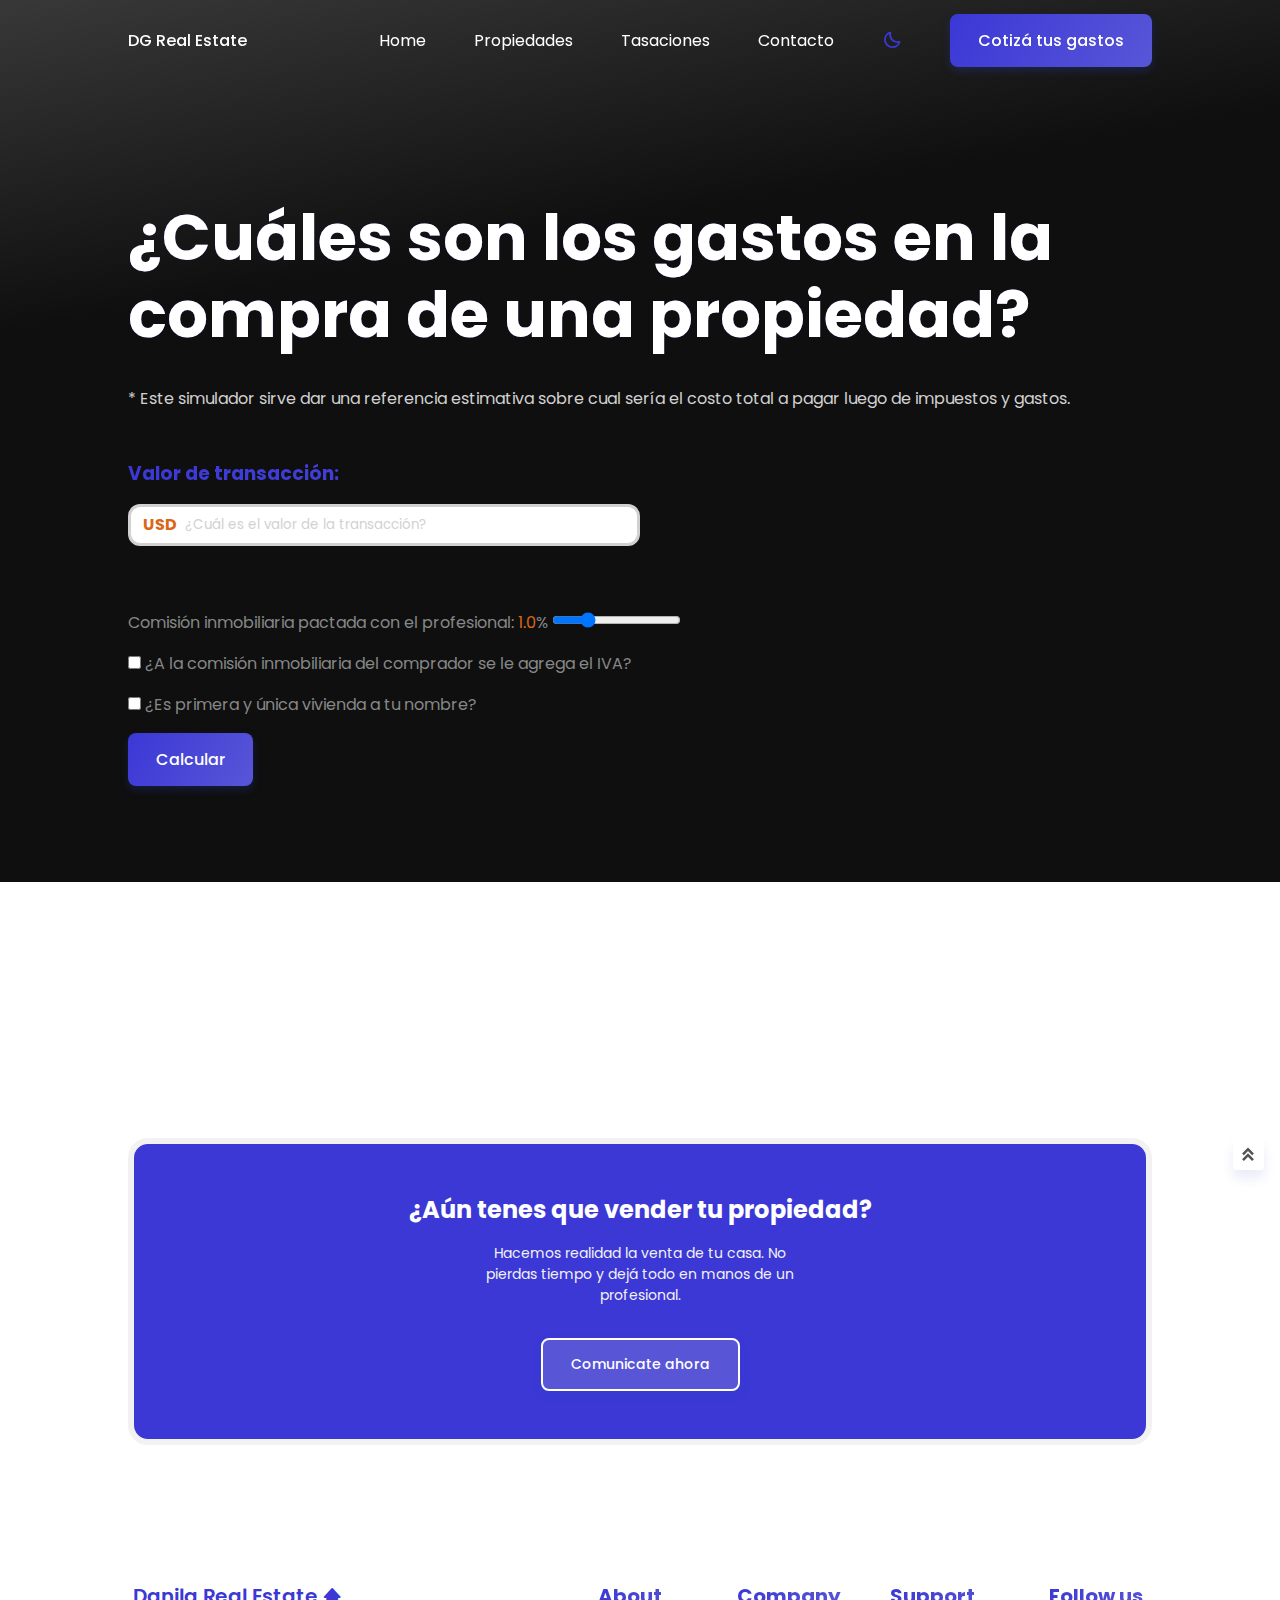
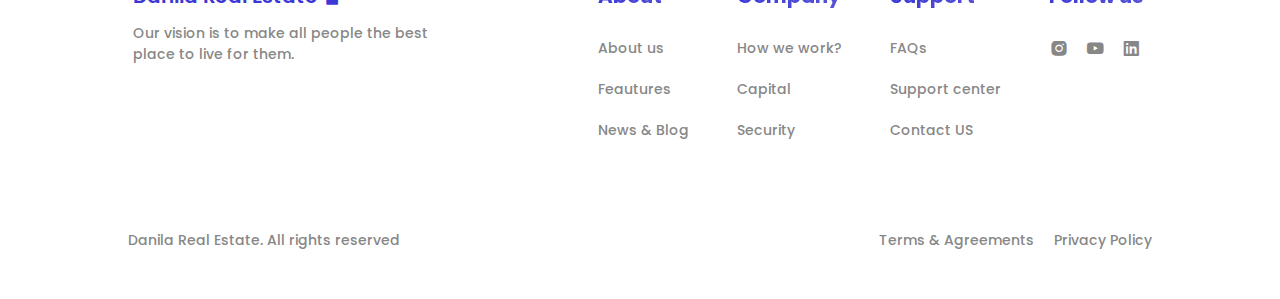
==== calculate.html @ ddccc5e1 "errors remain in calculations and rename button" ====
<!DOCTYPE html>
    <html lang="es">
    <head>
        <meta charset="UTF-8">
        <meta name="viewport" content="width=device-width, initial-scale=1.0">
        <!----=============== GOOGLE FONTS ===============-->
        <link rel="preconnect" href="https://fonts.googleapis.com">
        <link rel="preconnect" href="https://fonts.gstatic.com" crossorigin>
        <link href="https://fonts.googleapis.com/css2?family=Playfair+Display:ital,wght@0,400;0,600;0,700;0,800;1,400;1,600;1,700&family=Poppins:wght@400;500;600&family=Raleway:wght@300;700;900&display=swap" rel="stylesheet">
        <!--=============== FAVICON ===============-->
        <link rel="shortcut icon" href="assets/img/favicon.png" type="image/x-icon">

        <!--=============== BOXICONS ===============-->  
        <link href='https://unpkg.com/boxicons@2.1.2/css/boxicons.min.css' rel='stylesheet'> 
        
        <!--=============== SWIPER CSS ===============-->
        <link rel="stylesheet" href="https://cdn.jsdelivr.net/npm/swiper@8/swiper-bundle.min.css"/>

        <!--=============== CSS ===============-->
        <link rel="stylesheet" href="assets/css/estilos.css">

        <title>Responsive real state website - Bedimcode</title>
    </head>
    <body>
        <!--==================== HEADER ====================-->
        <header class="header" id="header">
            <nav class="nav container">
                <a href="#" class="nav__logo" id="logo-principal">
                    DG Real Estate <!--agregar logo img -->
                </a>
                <div class="nav__menu">
                    <ul class="nav__list">
                        <li class="nav__item">
                            <a href="#home" class="nav__link ">
                                <i class='bx bx-home-alt-2'></i>
                                <span>Home</span>
                            </a>
                        </li>
                        <li class="nav__item">
                            <a href="./index.html" class="nav__link">
                                <i class='bx bx-building-house' ></i>
                                <span>Propiedades</span>
                            </a>
                        </li>
                        <li class="nav__item">
                            <a href="./index.html" class="nav__link">
                                <i class='bx bx-award' ></i>
                                <span>Tasaciones</span>
                            </a>
                        </li>
                        <li class="nav__item">
                            <a href="#subscribe" class="nav__link">
                                <i class='bx bx-phone' ></i>
                                <span>Contacto</span>
                            </a>
                        </li>
                    </ul>
                </div>

                <!-- Theme change button -->
                <i class='bx bx-moon change-theme' id="theme-button"></i>

                <a href="#" class="button nav__button">
                    Cotizá tus gastos
                </a>
            </nav>
        </header>

        <!--==================== MAIN ====================-->
        <main class="main">

            <!--==================== HOME BILLS CALCULATOR ====================-->
            <section class="home section" id="home">
                <div class="home__container container">
                    <div class="home__data">
                        <h1 class="home__title">
                            ¿Cuáles son los gastos en la compra de una propiedad?
                        </h1>
                        <p class="home__description">
                            * Este simulador sirve dar una referencia estimativa sobre cual sería el costo total a pagar luego de impuestos y gastos.
                        </p>

                        <form >
                            <div class="input-section grid">
                                <h3>Valor de transacción:</h3>
                                <div class="input-group home__search">
                                    <div class="input-group-prepend">
                                        <span class="input-group-text">USD</span>
                                    </div>
                                    <input type="text" class="home__search-input" id= "precio_transaccion" placeholder="¿Cuál es el valor de la transacción?">
                                </div>
                                <div class="checkbox-input">
                                    <label class="form-range-label" for="comision_comprador">Comisión inmobiliaria pactada con el profesional: <span id="input_comision_comprador">1.0</span>% </label>
        
                                    <input type="range"  id="comision_comprador" name="comision_comprador" min="0" max="4" value="1" step="0.5">
                                </div>
        
                                <div class="form-check">
                                    <input type="checkbox" class="form-check-input" id="iva_comprador">
                                    <label class="form-check-label" for="iva_comprador">¿A la comisión inmobiliaria del comprador se le agrega el IVA?</label>
                                </div>
        
                                <div class="form-check">
                                    <input type="checkbox" class="form-check-input" id="primervivienda_comprador">
                                    <label class="form-check-label" for="primervivienda_comprador">¿Es primera y única vivienda a tu nombre?</label>
                                </div>
        
                            </div>
                        </form>
                        <button type="button" class="button" id="calcular_oferta"> 
                            Calcular
                        </button>
                    </div>
                </div>
            </section>

            <!--==================== VALUE RESULTS====================-->
            <section class="value section" id="value">
                <div class="value__container container grid">
                    <div class="value__images" id="analisis_imagen">
                        <div class="value__orbe"></div>
                        <div class="value__img">
                            <img src="assets/img/value.jpg" alt="">
                        </div>
                    </div>
                    <div class="value__content" id="analisis_oferta">
                        <div class="value__data resultado" >
                                <span class="section__subtitle">Según nuestra estimación,</span>
                                <h2 class="section__title"> el monto total a abonar por la propiedad después de impuestos y gastos es de
                                    USD <span id="plata_final_comprador">0.00</span>.</h2> 
                                <p class="value__description">
                                    No te pierdas la experiencia de tener un servicio personalizado y de excelencia.
                                </p>
                        </div>
                        <div class="value__accordion results-container">
                            <div class="value__accordion-item results">
                                    <header class="value__accordion-header">
                                        <i class='bx bxs-camera value__accordion-icon'></i>
                                        <h3 class="value__accordion-title list-bullets">
                                            Sellos: <strong>USD <span id="sellos">0.00</span></strong>
                                        </h3>
                                        <div class="value__accordion-arrow">
                                            <i class='bx bxs-down-arrow' ></i>
                                        </div>
                                    </header>
                                    <div class="value__accordion-content">
                                        <p class="value__accordion-description nota-al-pie">
                                            <span class="fw-bold"> Impuesto de sellos:</span> este impuesto grava la operación con el 3.6% del monto de escrituración. La ley no especifica quien abona este importe, por usos y costumbres se divide el pago en partes iguales entre el comprador y el vendedor. Existe una exención cuando la propiedad que se adquiere sea para vivienda única, familiar y de ocupación permanente y que constituyan la única propiedad en cabeza de cada uno de los adquirentes. En este caso la base imponible se calculara sobre el excedente sobre $ 6.250.000
                                        </p>
                                    </div>
                            </div>

                            <div class="value__accordion-item">
                                    <header class="value__accordion-header">
                                        <i class='bx bxs-crown value__accordion-icon'></i>                          
                                        <h3 class="value__accordion-title list-bullets">
                                            Gastos de escribanía: <strong>USD <span id="gastos_escrituracion">0.00</span></strong>
                                        </h3>
                                        <div class="value__accordion-arrow">
                                            <i class='bx bxs-down-arrow' ></i>
                                        </div>
                                    </header>
                                    <div class="value__accordion-content">
                                        <p class="value__accordion-description nota-al-pie">
                                            <span class="fw-bold">Honorarios de escribanía:</span> los honorarios del escribano los paga el comprador 2%  es el precio de referencia sobre el valor de escrituración, no obstante se deberá solicitar presupuesto al escribano para saberlo con exactitud. <br> 
                                            <span class="fw-bold"> Gastos de escribanía:</span> además de los honorarios antes mencionados, se deberá abonar gastos tales como inscripción en el registro dela propiedad, fichas registrales, sellos matriz y testimonios. Estos costos dependerán de cada operación ya que pertenecen a tablas movibles que poseen los escribanos. A modo orientativo se estima que estos gastos están alrededor del 0,60% al 1% del valor de escrituración.
                                        </p>
                                    </div>
                            </div>

                            <div class="value__accordion-item">
                                    <header class="value__accordion-header">
                                        <i class='bx bxs-bar-chart-square value__accordion-icon' ></i>
                                        <h3 class="value__accordion-title list-bullets">
                                            Comisión inmobiliaria: <strong>USD <span id="monto_comision_comprador">0.00</span></strong>
                                        </h3>
                                        <div class="value__accordion-arrow">
                                            <i class='bx bxs-down-arrow' ></i>
                                        </div>
                                    </header>
                                    <div class="value__accordion-content">
                                        <p class="value__accordion-description nota-al-pie">
                                            <span class="fw-bold"> Honorarios inmobiliarios:</span> Corresponde a los honorarios de la inmobiliaria o corredores inmobiliarios involucrados en el proceso por las operaciones realizadas del inmueble: tasación, búsqueda de compra, publicidad, visitas e informes de dominio e inhibición si estuvieran a su cargo. Implica un 4% + IVA para el comprador y entre el 1% y 2% + IVA para el vendedor sobre el precio de venta.
                                        </p>
                                    </div>
                            </div>                       
                        </div>
                    </div>
                </div>
            </section>


            <!--==================== CONTACT ====================-->
            <section class="subscribe section" id="subscribe">
                <div class="subscribe__container container">
                    <h1 class="subscribe__title">
                        ¿Aún tenes que vender tu propiedad?
                    </h1>
                    <p class="subscribe__description">
                        Hacemos realidad la venta de tu casa. No pierdas tiempo y dejá todo en manos de un profesional.
                    </p>
                    <a href="https://api.whatsapp.com/send/?phone=5491132802019&text=Hola+Danila.&type=phone_number&app_absent=0" class="button subscribe__button" target="_blank">
                        Comunicate ahora
                    </a>
                </div>
            </section>
        </main>

        <!--==================== FOOTER ====================-->
        <footer class="footer section">
            <div class="footer__container container grid">
                <div>
                    <a href="#" class="footer__logo">
                        Danila Real Estate <i class='bx bxs-home-alt-2'></i>
                        
                    </a>
                    <p class="footer__description">
                        Our vision is to make all people the best place to live for them.
                    </p>
                </div>
                <div class="footer__content">
                    <div>
                        <h3 class="footer__title">
                            About
                        </h3>
                        <ul class="footer__links">
                            <li>
                                <a href="#" class="footer__link">About us</a>
                            </li>
                            <li>
                                <a href="#" class="footer__link">Feautures</a>
                            </li>
                            <li>
                                <a href="#" class="footer__link">News & Blog</a>
                            </li>
                        </ul>
                    </div>
                    <div>
                        <h3 class="footer__title">
                            Company
                        </h3>
                        <ul class="footer__links">
                            <li>
                                <a href="#" class="footer__link">How we work?</a>
                            </li>
                            <li>
                                <a href="#" class="footer__link">Capital</a>
                            </li>
                            <li>
                                <a href="#" class="footer__link">Security</a>
                            </li>
                        </ul>
                    </div>
                    <div>
                        <h3 class="footer__title">
                            Support
                        </h3>
                        <ul class="footer__links">
                            <li>
                                <a href="#" class="footer__link">FAQs</a>
                            </li>
                            <li>
                                <a href="#" class="footer__link">Support center</a>
                            </li>
                            <li>
                                <a href="#" class="footer__link">Contact US</a>
                            </li>
                        </ul>
                    </div>
                    <div>
                        <h3 class="footer__title">
                            Follow us
                        </h3>
                        <ul class="footer__social">
                            <a href="https://www.instagram.com/danila.realestate/" target="_blank" class="footer__social-link"><i class='bx bxl-instagram-alt' ></i></a>
                            <a href="https://www.youtube.com/channel/UC2ImtOeTkPZBOJ68bkAvwpg" target="_blank" class="footer__social-link"><i class='bx bxl-youtube' ></i></a>
                            <a href="https://www.linkedin.com/in/danila-greppi/" target="_blank" class="footer__social-link"><i class='bx bxl-linkedin-square' ></i></a>
                        </ul>
                    </div>
                </div>
            </div>
            <div class="footer__info container">
                <span class="footer__copy">
                    Danila Real Estate. All rights reserved
                </span>
                <div class="footer__privacy">
                    <a href="#">Terms & Agreements</a>
                    <a href="#">Privacy Policy</a>
                </div>
            </div>
        </footer>


        <!--========== SCROLL UP ==========-->
        <a href="#" class="scrollup" id="scroll-up">
            <i class='bx bxs-chevrons-up'></i>
        </a>

        <!--=============== SWIPER JS ===============-->
        <script src="https://cdn.jsdelivr.net/npm/swiper@8/swiper-bundle.min.js"></script>
        <!--=============== MAIN JS ===============-->
        <script src="assets/js/main.js"></script>
        <script src="assets/js/bills-simulator.js"></script>
    </body>
</html>
---- assets/css/estilos.css ----
/*=============== IMPORT ===============*/
/*=============== VARIABLES CSS ===============*/
:root {
  --header-height: 3.5rem;
  /*========== Colors ==========*/
  /*Color mode HSL(hue, saturation, lightness)*/
  --first-color: hsl(241, 66%, 53%);
  --first-color-alt: hsl(241, 66%, 47%);
  --first-color-light: hsl(241, 62%, 59%);
  --first-color-lighten: hsl(0, 0%, 95%);
  --second-color: hsl(25, 83%, 47%);
  --second-color-light: hsl(25, 80%, 59%);
  --title-color: hsl(0, 0%, 32%);
  --text-color: hsl(0, 0%, 53%);
  --text-color-light: hsl(0, 0%, 82%);
  --border-color: hsl(228, 99%, 98%);
  --body-color: #fff;
  --container-color: #fff;
  --bg-gradient: linear-gradient(120deg, var(--first-color), var(--first-color-light));
  /*========== Font and typography ==========*/
  /*.5rem = 8px | 1rem = 16px ...*/
  --body-font: 'Poppins', sans-serif;
  --biggest-font-size: 2.25rem;
  --h1-font-size: 1.5rem;
  --h2-font-size: 1.25rem;
  --h3-font-size: 1rem;
  --normal-font-size: .938rem;
  --small-font-size: .813rem;
  --smaller-font-size: .75rem;
  /*========== Font weight ==========*/
  --font-medium: 500;
  --font-semi-bold: 600;
  /*========== z index ==========*/
  --z-tooltip: 10;
  --z-fixed: 100; }

/* Responsive typography */
@media (min-width: 1024px) {
  :root {
    --biggest-font-size: 4rem;
    --h1-font-size: 2.25rem;
    --h2-font-size: 1.5rem;
    --h3-font-size: 1.25rem;
    --normal-font-size: 1rem;
    --small-font-size: .875rem;
    --smaller-font-size: .813rem; } }
/*=============== BASE ===============*/
* {
  box-sizing: border-box;
  padding: 0;
  margin: 0; }

html body {
  font-family: var(--body-font);
  font-size: var(--normal-font-size);
  background-color: var(--body-color);
  color: var(--text-color);
  transition: .3s;
  /* For animation dark mode */ }

h1, h2, h3 {
  background: var(--bg-gradient);
  -webkit-background-clip: text;
  color: transparent; }

ul {
  list-style: none; }

a {
  text-decoration: none; }

img {
  max-width: 100%;
  height: auto; }

input,
button {
  font-family: var(--body-font);
  outline: none;
  border: none; }

/*=============== THEME ===============*/
.change-theme {
  font-size: 1.25rem;
  color: #fff;
  cursor: pointer;
  transition: .3s; }
  .change-theme:hover {
    color: var(--first-color); }

/*========== Variables Dark theme ==========*/
body.dark-theme {
  --first-color: hsl(241, 66%, 53%);
  --first-color-lighten: hsl(0, 0%, 0%);
  --second-color: hsl(25, 83%, 47%);
  --title-color: hsl(0, 0%, 71%);
  --text-color: hsl(0, 0%, 72%);
  --text-color-light: hsla(0, 0%, 96%, 0.212);
  --border-color: hsl(0, 0%, 7%);
  --body-color: rgb(0, 0, 0);
  --container-color: rgb(15, 15, 15);
  --bg-gradient: linear-gradient(120deg, var(--first-color), var(--first-color-light)); }

.dark-theme .home__search {
  border: 3px solid var(--border-color) !important; }
.dark-theme .home__description, .dark-theme .subscribe__description {
  color: var(--text-color) !important; }
.dark-theme .contact__orbe, .dark-theme .value__orbe {
  background-color: transparent !important; }
.dark-theme .contact__card-button {
  background-color: #0f0f0f !important; }

/*========== 
    Color changes in some parts of 
    the website, in dark theme 
==========*/
/*=============== REUSABLE CSS CLASSES ===============*/
.container {
  max-width: 1024px;
  margin-left: 1.5rem;
  margin-right: 1.5rem; }

.grid {
  display: grid; }

span {
  color: var(--second-color); }

.section {
  padding: 4.5rem 0 2rem; }

.section__title {
  font-size: var(--h2-font-size);
  margin-bottom: 1rem; }

.section__subtitle {
  display: block;
  font-size: var(--small-font-size);
  color: var(--second-color); }

.main {
  overflow: hidden;
  /* For the animations ScrollReveal*/ }

/*=============== HEADER & NAV ===============*/
.header {
  position: fixed;
  top: 0;
  left: 0;
  width: 100%;
  background-color: transparent;
  z-index: var(--z-fixed);
  transition: 0.4s; }
  .header .nav {
    height: var(--header-height);
    display: flex;
    justify-content: space-between;
    align-items: center; }
    .header .nav .nav__logo {
      color: #fff;
      display: inline-flex;
      align-items: center;
      column-gap: .25rem;
      font-weight: var(--font-medium);
      transition: .3s; }
      .header .nav .nav__logo:hover {
        color: var(--first-color); }
      .header .nav .nav__logo i {
        font-size: 1rem; }
    .header .nav .nav__button {
      display: none; }

@media (max-width: 1023px) {
  .nav__menu {
    position: fixed;
    bottom: 2rem;
    background-color: var(--container-color);
    box-shadow: 0 8px 24px rgba(39, 69, 190, 0.15);
    width: 90%;
    left: 0;
    right: 0;
    margin: 0 auto;
    padding: 1.30rem 3rem;
    border-radius: 1.25rem;
    transition: .4s; }
    .nav__menu .nav__list {
      display: flex;
      justify-content: space-between;
      align-items: center; }
      .nav__menu .nav__list .nav__link {
        color: var(--text-color);
        display: flex;
        padding: 0.5rem;
        border-radius: 50%; }
        .nav__menu .nav__list .nav__link i {
          font-size: 1.25rem; }
        .nav__menu .nav__list .nav__link span {
          display: none !important; }

  .scroll-header .nav__container .nav__button .active-link {
    background-color: var(--first-color) !important; } }
/* Change background header */
.scroll-header {
  background-color: var(--body-color);
  box-shadow: 0 1px 4px rgba(37, 37, 40, 0.1); }
  .scroll-header #logo-principal {
    color: var(--first-color); }
  .scroll-header .change-theme {
    color: var(--title-color); }

/* Active link */
.active-link {
  background: var(--bg-gradient);
  color: #fff !important;
  box-shadow: 0 4px 8px #383838 !important; }

/*=============== HOME ===============*/
.home {
  background: linear-gradient(170deg, #383838 0%, #0f0f0f 30%);
  padding-bottom: 0; }
  .home .home__container {
    padding-top: 4rem;
    padding-bottom: 2rem;
    row-gap: 3.5rem; }
    .home .home__container .input-section {
      row-gap: 1rem;
      padding-bottom: 1rem; }
      .home .home__container .input-section .input-group-text {
        font-weight: bold; }
    .home .home__container .home__title {
      font-size: var(--biggest-font-size);
      line-height: 120%;
      margin-bottom: 1.25rem; }
    .home .home__container .home__description {
      color: var(--text-color-light);
      margin-bottom: 2rem; }
    .home .home__container .home__search {
      background-color: var(--body-color);
      padding: 0.35rem 0.35rem 0.35rem 0.75rem;
      display: flex;
      align-items: center;
      border-radius: .75rem;
      border: 3px solid var(--text-color-light);
      margin-bottom: 2rem; }
      .home .home__container .home__search i {
        font-size: 1.25rem;
        color: var(--first-color); }
      .home .home__container .home__search .home__search-input {
        width: 90%;
        background-color: var(--body-color);
        color: var(--title-color);
        margin: 0 .5rem; }
        .home .home__container .home__search .home__search-input::placeholder {
          color: var(--text-color-light); }
    .home .home__container .home__value {
      display: flex;
      column-gap: 2.5rem; }
      .home .home__container .home__value .home__value-number {
        font-size: var(--h1-font-size);
        font-weight: var(--font-medium); }
      .home .home__container .home__value .home__value-description {
        display: flex;
        color: var(--text-color-light);
        font-size: var(--smaller-font-size); }
    .home .home__container .home__images {
      position: relative;
      display: flex;
      justify-content: center; }
      .home .home__container .home__images .home__orbe {
        width: 265px;
        height: 284px;
        background: linear-gradient(180deg, #292929 93%, #ababab 100%);
        border-radius: 135px 135px 0 0; }
      .home .home__container .home__images .home__img {
        position: absolute;
        width: 250px;
        height: 300px;
        overflow: hidden;
        border-radius: 125px 125px 12px 12px;
        display: inline-flex;
        align-items: flex-end;
        bottom: -1.5rem;
        box-shadow: 0 16px 32px rgba(22, 39, 106, 0.25); }

.home__title, .home__value-number {
  color: #fff; }

/*=============== BUTTON ===============*/
.button {
  display: inline-block;
  background: var(--bg-gradient);
  color: #fff;
  padding: 14px 28px;
  border-radius: 0.5rem;
  font-size: var(--normal-font-size);
  font-weight: var(--font-medium);
  box-shadow: 0 4px 8px rgba(39, 69, 190, 0.25);
  transition: .3s;
  cursor: pointer; }
  .button:hover {
    box-shadow: 0 4px 12px rgba(39, 69, 190, 0.25); }

/*=============== LOGOS ===============*/
.logos__container {
  padding-top: 2rem;
  grid-template-columns: repeat(2, 1fr);
  gap: 3rem 2rem;
  justify-items: center; }
  .logos__container .logos__img img {
    height: 60px;
    opacity: .5;
    transition: .3s; }
    .logos__container .logos__img img:hover {
      opacity: .6; }

/*=============== POPULAR ===============*/
.section__title {
  color: var(--title-color); }

.popular__container {
  padding: 1rem 0 5rem; }
  .popular__container .popular__card {
    width: 290px;
    background-color: var(--container-color);
    padding: .5rem .5rem 1.5rem;
    border-radius: 1rem;
    margin: 0 auto;
    transition: .4s; }
    .popular__container .popular__card:hover {
      box-shadow: 0 12px 16px rgba(39, 69, 190, 0.1); }
    .popular__container .popular__card .popular__img {
      border-radius: 1rem;
      margin-bottom: 1rem; }
    .popular__container .popular__card .popular__data {
      padding: 0 1rem 0 .5rem; }
      .popular__container .popular__card .popular__data .popular__price {
        font-size: var(--h2-font-size);
        color: var(--text-color);
        margin-bottom: .25rem; }
      .popular__container .popular__card .popular__data .popular__title {
        font-size: var(--h3-font-size);
        margin-bottom: .75rem;
        color: var(--title-color); }
      .popular__container .popular__card .popular__data .popular__description {
        font-size: var(--small-font-size); }

/* Swiper class */
.swiper-button-prev, .swiper-button-next {
  top: initial;
  bottom: 0;
  width: initial;
  height: initial;
  background-color: var(--container-color);
  border: 2px solid var(--text-color-light);
  padding: 6px;
  border-radius: .5rem;
  font-size: 1.5rem;
  color: var(--first-color); }
  .swiper-button-prev::after, .swiper-button-next::after {
    content: ''; }

.swiper-button-prev {
  left: calc(50% - 3rem); }

.swiper-button-next {
  right: calc(50% - 3rem); }

/*=============== VALUE ===============*/
.value__container {
  row-gap: 3rem; }
  .value__container .value__images {
    position: relative;
    display: flex;
    justify-content: center; }
    .value__container .value__images .value__orbe {
      width: 266px;
      height: 316px;
      background-color: #f6f6f9;
      border-radius: 135px 135px 16px 16px; }
    .value__container .value__images .value__img {
      position: absolute;
      width: 250px;
      height: 300px;
      overflow: hidden;
      border-radius: 125px 125px 12px 12px;
      inset: 0;
      margin: auto;
      box-shadow: 0 16px 32px rgba(22, 39, 106, 0.25); }
  .value__container .value__content .value__description {
    font-size: var(--small-font-size);
    margin-bottom: 2rem; }
  .value__container .value__content .value__accordion {
    display: grid;
    row-gap: 1.5rem; }
    .value__container .value__content .value__accordion .value__accordion-item {
      background-color: var(--body-color);
      border: 2px solid var(--border-color);
      border-radius: .5rem;
      padding: 1rem .75rem; }
      .value__container .value__content .value__accordion .value__accordion-item .value__accordion-header {
        display: flex;
        align-items: center;
        cursor: pointer; }
        .value__container .value__content .value__accordion .value__accordion-item .value__accordion-header .value__accordion-icon {
          background-color: var(--first-color-lighten);
          padding: 5px;
          border-radius: .25rem;
          font-size: 18px;
          color: var(--first-color);
          margin-right: .75rem;
          transition: .3s; }
        .value__container .value__content .value__accordion .value__accordion-item .value__accordion-header .value__accordion-title {
          font-size: var(--small-font-size);
          color: var(--title-color); }
        .value__container .value__content .value__accordion .value__accordion-item .value__accordion-header .value__accordion-arrow {
          display: inline;
          background-color: var(--first-color-lighten);
          padding: .25rem;
          color: var(--first-color);
          border-radius: 2px;
          font-size: 10px;
          margin-left: auto;
          transition: .3s; }
          .value__container .value__content .value__accordion .value__accordion-item .value__accordion-header .value__accordion-arrow i {
            transition: .4s; }
      .value__container .value__content .value__accordion .value__accordion-item .value__accordion-content {
        overflow: hidden;
        height: 0;
        transition: all .25s ease; }
        .value__container .value__content .value__accordion .value__accordion-item .value__accordion-content .value__accordion-description {
          font-size: var(--smaller-font-size);
          padding: 1.25rem 2.5rem 0 2.75rem; }

/*Rotate icon and add shadows*/
.accordion-open {
  box-shadow: 0 12px 32px rgba(37, 37, 40, 0.1); }

.accordion-open .value__accordion-icon {
  box-shadow: 0 4px 4px rgba(39, 69, 190, 0.1); }
.accordion-open .value__accordion-arrow {
  box-shadow: 0 2px 4px rgba(37, 37, 40, 0.1); }
  .accordion-open .value__accordion-arrow i {
    transform: rotate(-180deg); }

/*=============== CONTACT ===============*/
.contact__container {
  row-gap: 2rem; }
  .contact__container .contact__images {
    position: relative;
    display: flex;
    justify-content: center; }
    .contact__container .contact__images .contact__orbe {
      width: 266px;
      height: 316px;
      background-color: #f6f6f9;
      border-radius: 135px 135px 16px 16px; }
    .contact__container .contact__images .contact__img {
      position: absolute;
      width: 250px;
      height: 300px;
      overflow: hidden;
      border-radius: 125px 125px 12px 12px;
      inset: 0;
      margin: auto;
      box-shadow: 0 16px 32px rgba(22, 39, 106, 0.25); }

.contact__card {
  display: grid;
  grid-template-columns: repeat(2, 1fr);
  gap: 1.25rem .75rem; }
  .contact__card .contact__card-box {
    display: contents;
    background-color: var(--body-color);
    border: 2px solid var(--border-color);
    padding: 1.25rem .5rem;
    border-radius: .5rem;
    transition: .3s; }
    .contact__card .contact__card-box:hover {
      box-shadow: 0 8px 24px rgba(39, 69, 190, 0.1); }
    .contact__card .contact__card-box .contact__card-info {
      display: flex;
      align-items: center;
      column-gap: 0.75rem; }
      .contact__card .contact__card-box .contact__card-info i {
        padding: 6px;
        background-color: var(--first-color-lighten);
        border-radius: 6px;
        font-size: 1.25rem;
        color: var(--first-color); }
      .contact__card .contact__card-box .contact__card-info .contact__card-title {
        font-size: var(--normal-font-size); }
      .contact__card .contact__card-box .contact__card-info .contact__card-description {
        font-size: var(--smaller-font-size); }
    .contact__card .contact__card-box .contact__card-button {
      font-size: var(--small-font-size);
      padding: 14px 10px;
      width: 100%;
      border-radius: .25rem;
      background: var(--first-color-lighten);
      color: var(--first-color);
      font-weight: var(--font-semi-bold);
      box-shadow: none; }
      .contact__card .contact__card-box .contact__card-button:hover {
        background-color: var(--first-color);
        color: #fff; }

.contact__description {
  font-size: var(--small-font-size);
  margin-bottom: 2.5rem; }

/*=============== SUBSCRIBE ===============*/
.subscribe {
  padding: 2.5rem 0; }
  .subscribe .subscribe__container {
    background-color: var(--first-color);
    padding: 3rem 2rem;
    border-radius: 1.25rem;
    border: 6px solid var(--first-color-lighten);
    text-align: center; }
    .subscribe .subscribe__container .subscribe__title {
      font-size: var(--h2-font-size);
      color: #fff;
      margin-bottom: 1rem; }
    .subscribe .subscribe__container .subscribe__description {
      color: var(--first-color-lighten);
      font-size: var(--small-font-size);
      margin-bottom: 2rem; }
    .subscribe .subscribe__container .subscribe__button {
      border: 2px solid #fff;
      background: var(--first-color-light) !important;
      font-size: var(--small-font-size); }
      .subscribe .subscribe__container .subscribe__button:hover {
        background: var(--first-color) !important; }

/*=============== FOOTER ===============*/
.footer__container {
  row-gap: 2.5em;
  padding-left: 5px; }
  .footer__container .footer__logo {
    color: var(--first-color);
    font-size: var(--h3-font-size);
    font-weight: var(--font-semi-bold);
    display: inline-flex;
    align-items: center;
    column-gap: .25rem;
    margin-bottom: .75rem; }
    .footer__container .footer__logo i {
      font-size: 1.25rem; }
  .footer__container .footer__content {
    grid-template-columns: repeat(2, max-content);
    gap: 2.5rem 3rem; }
    .footer__container .footer__content .footer__title {
      font-size: var(--h3-font-size);
      margin-bottom: 1rem; }
    .footer__container .footer__content .footer__links {
      row-gap: .5rem; }
      .footer__container .footer__content .footer__links .footer__link {
        color: var(--text-color);
        transition: .3s; }
        .footer__container .footer__content .footer__links .footer__link:hover {
          color: var(--title-color); }
    .footer__container .footer__content .footer__social {
      display: flex;
      column-gap: 1rem; }
      .footer__container .footer__content .footer__social .footer__social-link {
        font-size: 1.25rem;
        color: var(--text-color);
        transition: .3s; }
        .footer__container .footer__content .footer__social .footer__social-link:hover {
          color: var(--title-color); }

.footer__description, .footer__link {
  font-size: var(--small-font-size);
  font-weight: var(--font-medium); }

.footer__content, .footer__links {
  display: grid; }

.footer__info, .footer__privacy {
  display: flex; }

.footer__info {
  padding-bottom: 6rem;
  margin-top: 5.5rem;
  flex-direction: column;
  text-align: center;
  row-gap: 1.5rem; }
  .footer__info .footer__privacy {
    justify-content: center;
    column-gap: 1.25rem; }

.footer__copy, .footer__privacy a {
  font-size: var(--small-font-size);
  font-weight: var(--font-medium);
  color: var(--text-color); }

/*=============== SCROLL BAR ===============*/
::-webkit-scrollbar {
  width: .6rem;
  border-radius: .5rem;
  background-color: #ababab; }

::-webkit-scrollbar-thumb {
  background-color: #878787;
  border-radius: .5rem; }
  ::-webkit-scrollbar-thumb:hover {
    background-color: #737373; }

/*=============== SCROLL UP ===============*/
.scrollup {
  position: fixed;
  right: 1rem;
  bottom: -30%;
  background-color: var(--container-color);
  box-shadow: 0 8px 12px rgba(39, 69, 190, 0.1);
  display: inline-flex;
  padding: .35rem;
  border-radius: .25rem;
  color: var(--title-color);
  font-size: 1.25rem;
  z-index: var(--z-tooltip);
  transition: .3s; }
  .scrollup:hover {
    transform: translateY(-0.25rem);
    color: var(--first-color); }

/* Show Scroll Up*/
.show-scroll {
  bottom: 8rem; }

/*=============== BREAKPOINTS ===============*/
/* For small devices */
@media screen and (max-width: 350px) {
  .container {
    margin-left: 1rem;
    margin-right: 1rem; }

  .section {
    padding: 3.5rem 0 1rem; }

  .home {
    padding-bottom: 0; } }
@media screen and (max-width: 320px) {
  .nav__menu {
    padding: 1.3rem 1.5rem; }

  .home__value {
    column-gap: 1rem; }

  .home__img {
    width: 220px;
    height: 280px; }

  .home__orbe {
    width: 240px;
    height: 264px; }

  .logos__container {
    gap: 2rem 1rem; }

  .popular__card {
    width: 230px;
    padding: .5rem .5rem .75rem; } }
/* For medium devices */
@media screen and (min-width: 576px) {
  .nav__menu {
    width: 342px; }

  .home__search {
    width: 512px; }

  .footer__description {
    width: max-content; }

  .footer__content {
    grid-template-columns: repeat(3, max-content) !important; } }
@media screen and (min-width: 767px) {
  .nav__menu {
    width: 342px; }

  .home__container {
    grid-template-columns: repeat(2, 1fr);
    padding-top: 2rem; }

  .home__orbe {
    align-self: flex-end; }

  .home__data {
    padding-bottom: 2rem; }

  .logos__container {
    grid-template-columns: repeat(4, max-content);
    justify-content: center; }

  .value__container, .contact__container {
    grid-template-columns: repeat(2, 1fr);
    align-items: center; }

  .contact__images {
    order: 1; }

  .subscribe__container {
    padding: 3rem 13rem !important; }

  .footer__content {
    grid-template-columns: repeat(4, max-content) !important;
    justify-content: space-between; } }
/* For large devices */
@media screen and (min-width: 1023px) {
  .section {
    padding: 7.5rem 0 1rem; }
    .section .section__title {
      font-size: 2.25rem; }
    .section .section__subtitle {
      font-size: var(--normal-font-size); }

  .header .nav {
    height: calc(var(--header-height) + 1.5rem); }
    .header .nav .nav__menu {
      width: initial;
      margin-left: auto; }
      .header .nav .nav__menu .nav__list {
        display: flex;
        column-gap: 3rem; }
        .header .nav .nav__menu .nav__list .nav__link span {
          color: white; }
        .header .nav .nav__menu .nav__list .nav__link i {
          display: none; }
    .header .nav .nav__button {
      display: inline-block; }

  .active-link {
    box-shadow: none !important;
    font-weight: bold;
    background: none !important;
    color: #fff !important; }

  .change-theme {
    margin: 0 3rem;
    color: var(--first-color); }

  .scroll-header .nav__link span, .scroll-header .change-theme {
    color: var(--title-color) !important; }

  .home {
    padding-bottom: 0; }
    .home .home__container {
      padding-top: 5rem;
      column-gap: 2rem; }
      .home .home__container .home__data {
        padding-bottom: 4rem; }
        .home .home__container .home__data .home__title {
          margin-bottom: 2rem; }
        .home .home__container .home__data .home__description, .home .home__container .home__data .home__search {
          margin-bottom: 3rem; }
        .home .home__container .home__data .home__value {
          column-gap: 3.5rem; }
      .home .home__container .home__images .home__orbe {
        width: 504px;
        height: 611px;
        border-radius: 256px 256px 0 0; }
      .home .home__container .home__images .home__img {
        width: 472px;
        height: 634px;
        border-radius: 236px 236px 12px 12px;
        bottom: -2.5rem; }

  .logos__container .logos__img img {
    height: 100px; }

  .popular__container {
    padding-top: 3rem; }
    .popular__container .popular__card {
      width: 320px;
      padding: .75rem .75rem 2rem; }
    .popular__container .popular__data {
      padding: 0 .25rem 0 .75rem; }

  .value__container, .contact__container {
    align-items: center;
    column-gap: 5rem; }
    .value__container .value__images .value__orbe, .value__container .value__images .contact__orbe, .value__container .contact__images .value__orbe, .value__container .contact__images .contact__orbe, .contact__container .value__images .value__orbe, .contact__container .value__images .contact__orbe, .contact__container .contact__images .value__orbe, .contact__container .contact__images .contact__orbe {
      width: 501px;
      height: 641px;
      border-radius: 258px 258px 16px 16px; }
    .value__container .value__images .value__img, .value__container .value__images .contact__img, .value__container .contact__images .value__img, .value__container .contact__images .contact__img, .contact__container .value__images .value__img, .contact__container .value__images .contact__img, .contact__container .contact__images .value__img, .contact__container .contact__images .contact__img {
      width: 461px;
      height: 601px;
      border-radius: 238px 238px 12px 12px; }
      .value__container .value__images .value__img img, .value__container .value__images .contact__img img, .value__container .contact__images .value__img img, .value__container .contact__images .contact__img img, .contact__container .value__images .value__img img, .contact__container .value__images .contact__img img, .contact__container .contact__images .value__img img, .contact__container .contact__images .contact__img img {
        max-width: initial;
        width: 490px; }
    .value__container .value__content .value__data .value__description, .value__container .value__content .value__data .contact__description, .value__container .value__content .contact__data .value__description, .value__container .value__content .contact__data .contact__description, .value__container .contact__content .value__data .value__description, .value__container .contact__content .value__data .contact__description, .value__container .contact__content .contact__data .value__description, .value__container .contact__content .contact__data .contact__description, .contact__container .value__content .value__data .value__description, .contact__container .value__content .value__data .contact__description, .contact__container .value__content .contact__data .value__description, .contact__container .value__content .contact__data .contact__description, .contact__container .contact__content .value__data .value__description, .contact__container .contact__content .value__data .contact__description, .contact__container .contact__content .contact__data .value__description, .contact__container .contact__content .contact__data .contact__description {
      font-size: var(--normal-font-size);
      margin-bottom: 2.5rem; }
    .value__container .value__content .value__data .value__accordion-title, .value__container .value__content .contact__data .value__accordion-title, .value__container .contact__content .value__data .value__accordion-title, .value__container .contact__content .contact__data .value__accordion-title, .contact__container .value__content .value__data .value__accordion-title, .contact__container .value__content .contact__data .value__accordion-title, .contact__container .contact__content .value__data .value__accordion-title, .contact__container .contact__content .contact__data .value__accordion-title {
      font-size: var(--normal-font-size); }
    .value__container .value__content .value__accordion .value__accordion-item, .value__container .contact__content .value__accordion .value__accordion-item, .contact__container .value__content .value__accordion .value__accordion-item, .contact__container .contact__content .value__accordion .value__accordion-item {
      padding: 1.25rem 1.25rem 1.25rem 1rem; }
      .value__container .value__content .value__accordion .value__accordion-item .value__accordion-description, .value__container .contact__content .value__accordion .value__accordion-item .value__accordion-description, .contact__container .value__content .value__accordion .value__accordion-item .value__accordion-description, .contact__container .contact__content .value__accordion .value__accordion-item .value__accordion-description {
        padding-bottom: 1rem;
        font-size: var(--small-font-size); }
    .value__container .value__content .contact__card .contact__card-box, .value__container .contact__content .contact__card .contact__card-box, .contact__container .value__content .contact__card .contact__card-box, .contact__container .contact__content .contact__card .contact__card-box {
      padding: 28px 1.5rem 1.5rem; }

  .subscribe__container {
    padding: 4rem 10rem 4.5rem;
    border-radius: 2rem;
    border: 12px solid var(--first-color-light); }
    .subscribe__container .subscribe__title {
      font-size: 2.5rem;
      margin-bottom: 1.5rem; }
    .subscribe__container .subscribe__description {
      font-size: var(--normal-font-size);
      padding: 0 8rem; }
    .subscribe__container .subscribe__button {
      font-size: var(--normal-font-size); }

  .footer__container {
    grid-template-columns: repeat(4, max-content);
    justify-content: space-between; }
    .footer__container .footer__description {
      width: 65%; }
    .footer__container .footer__content .footer__title {
      margin-bottom: 1.5rem; }
    .footer__container .footer__content .footer__links {
      row-gap: 1rem; }

  .footer__info {
    flex-direction: row;
    justify-content: space-between;
    padding-bottom: 2rem; }

  .show-scroll {
    bottom: 3rem;
    right: 3rem; } }
@media screen and (min-width: 1040px) {
  .container {
    margin-left: auto;
    margin-right: auto; }

  .home__container {
    column-gap: 4rem; } }
/* For 2K & 4K resolutions */
@media screen and (min-width: 2048px) {
  body {
    zoom: 1.5; } }
@media screen and (min-width: 3840px) {
  body {
    zoom: 2; } }

/*# sourceMappingURL=estilos.css.map */
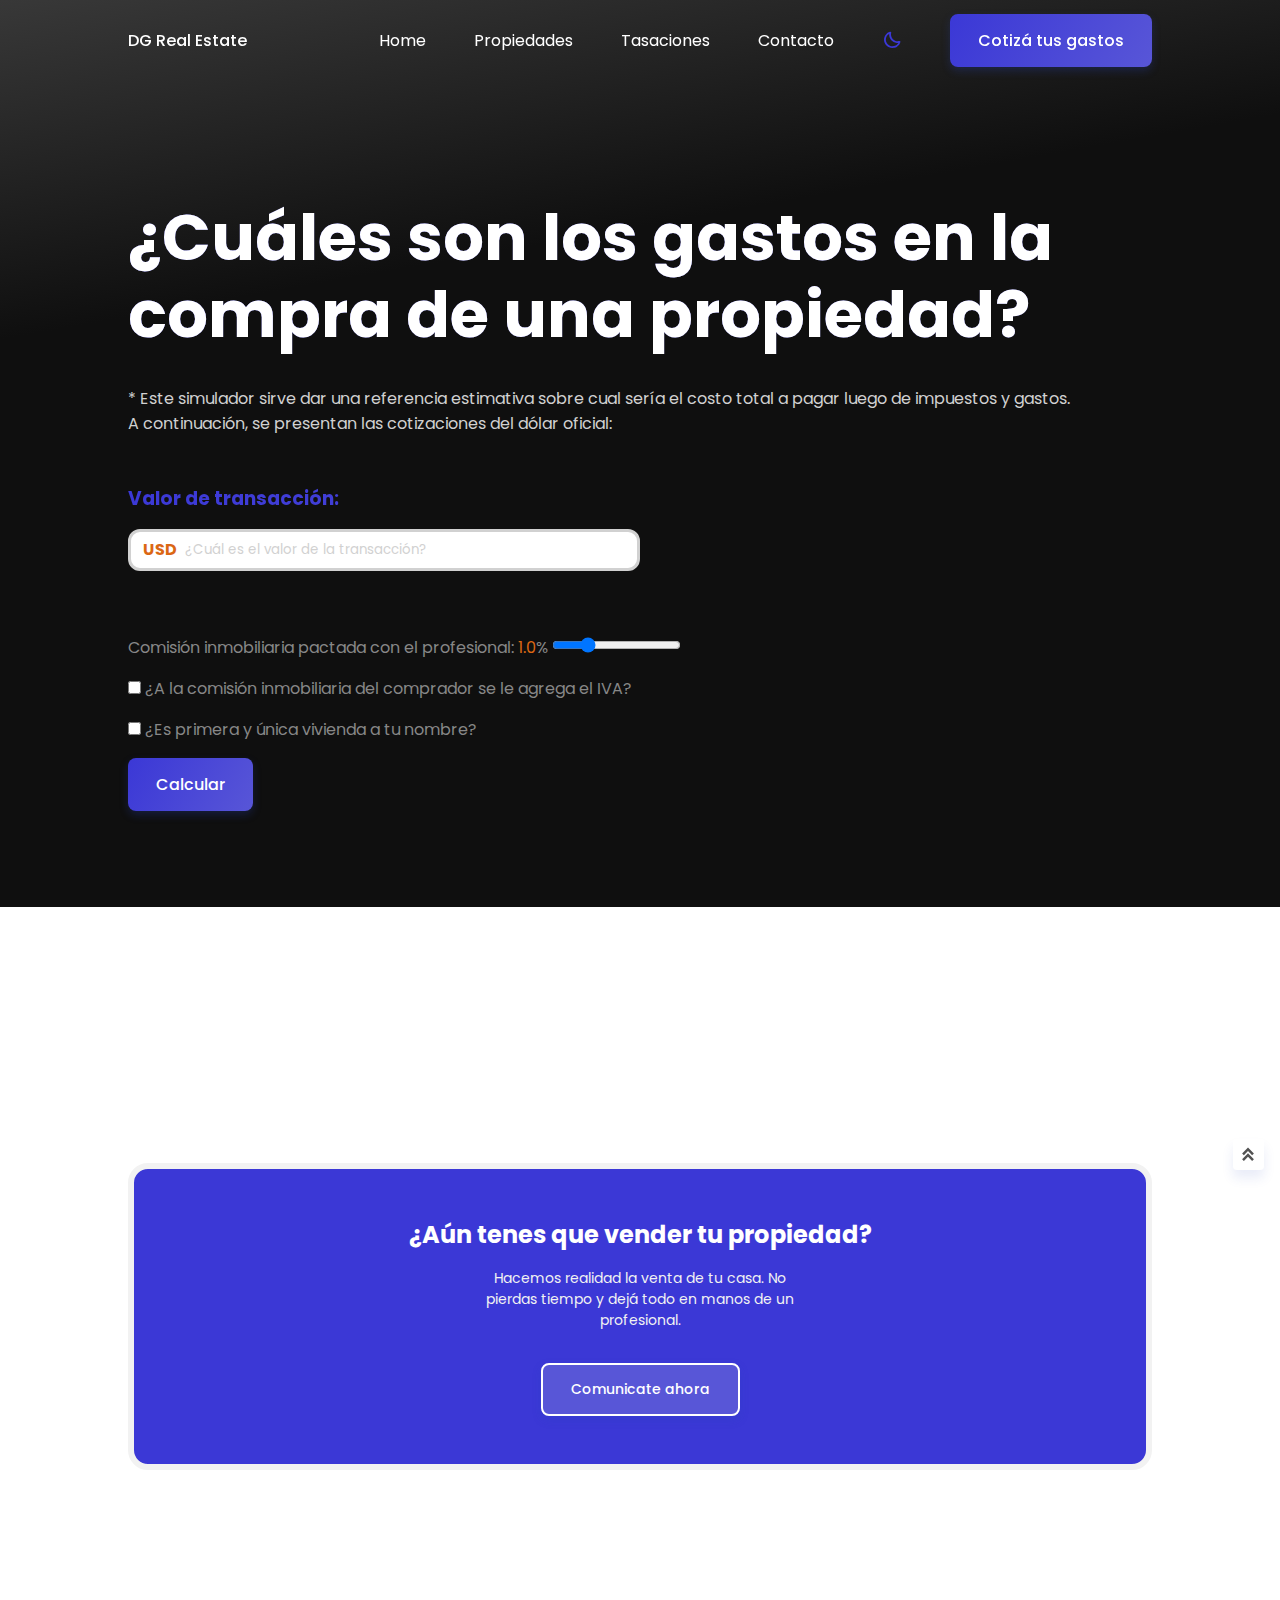
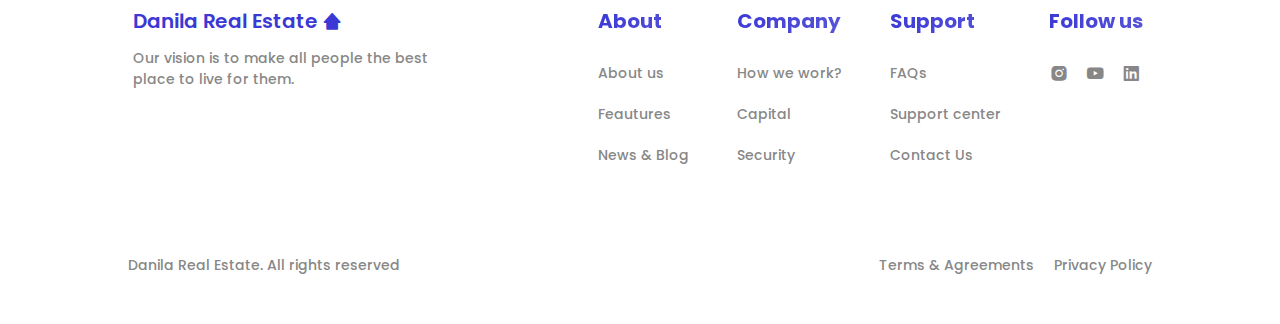
==== commit 0e694145: "add api usd" ====
--- a/calculate.html
+++ b/calculate.html
@@ -16,10 +16,13 @@
         <!--=============== SWIPER CSS ===============-->
         <link rel="stylesheet" href="https://cdn.jsdelivr.net/npm/swiper@8/swiper-bundle.min.css"/>
 
+        <!--=============== SWEET ALERT ===============-->
+        
+
         <!--=============== CSS ===============-->
         <link rel="stylesheet" href="assets/css/estilos.css">
 
-        <title>Responsive real state website - Bedimcode</title>
+        <title>Simulá tus gastos</title>
     </head>
     <body>
         <!--==================== HEADER ====================-->
@@ -31,7 +34,7 @@
                 <div class="nav__menu">
                     <ul class="nav__list">
                         <li class="nav__item">
-                            <a href="#home" class="nav__link ">
+                            <a href="./index.html" class="nav__link ">
                                 <i class='bx bx-home-alt-2'></i>
                                 <span>Home</span>
                             </a>
@@ -76,8 +79,8 @@
                         <h1 class="home__title">
                             ¿Cuáles son los gastos en la compra de una propiedad?
                         </h1>
-                        <p class="home__description">
-                            * Este simulador sirve dar una referencia estimativa sobre cual sería el costo total a pagar luego de impuestos y gastos.
+                        <p class="home__description" id="home_description">
+                            * Este simulador sirve dar una referencia estimativa sobre cual sería el costo total a pagar luego de impuestos y gastos. <br> A continuación, se presentan las cotizaciones del dólar oficial: 
                         </p>
 
                         <form >
@@ -89,10 +92,12 @@
                                     </div>
                                     <input type="text" class="home__search-input" id= "precio_transaccion" placeholder="¿Cuál es el valor de la transacción?">
                                 </div>
+                                
                                 <div class="checkbox-input">
                                     <label class="form-range-label" for="comision_comprador">Comisión inmobiliaria pactada con el profesional: <span id="input_comision_comprador">1.0</span>% </label>
         
-                                    <input type="range"  id="comision_comprador" name="comision_comprador" min="0" max="4" value="1" step="0.5">
+                                    <input type="range"  id="comision_comprador" name="comision_comprador" 
+                                            min="0" max="4" value="1" step="0.5">
                                 </div>
         
                                 <div class="form-check">
@@ -133,7 +138,9 @@
                                 </p>
                         </div>
                         <div class="value__accordion results-container">
+                            <p> El total de gastos involucrados en la operación es de: <strong>USD <span id="total_gastos">0.00</span></strong>.</p>
                             <div class="value__accordion-item results">
+
                                     <header class="value__accordion-header">
                                         <i class='bx bxs-camera value__accordion-icon'></i>
                                         <h3 class="value__accordion-title list-bullets">
@@ -263,7 +270,7 @@
                                 <a href="#" class="footer__link">Support center</a>
                             </li>
                             <li>
-                                <a href="#" class="footer__link">Contact US</a>
+                                <a href="#" class="footer__link">Contact Us</a>
                             </li>
                         </ul>
                     </div>
@@ -296,10 +303,14 @@
             <i class='bx bxs-chevrons-up'></i>
         </a>
 
+        <!-- SWEET ALERT -->
+        <script src="//cdn.jsdelivr.net/npm/sweetalert2@11"></script>
+
         <!--=============== SWIPER JS ===============-->
         <script src="https://cdn.jsdelivr.net/npm/swiper@8/swiper-bundle.min.js"></script>
+        <!--=============== SIMULATOR JS ===============-->
+        <script src="assets/js/bills-simulator.js"></script>
         <!--=============== MAIN JS ===============-->
         <script src="assets/js/main.js"></script>
-        <script src="assets/js/bills-simulator.js"></script>
     </body>
 </html>